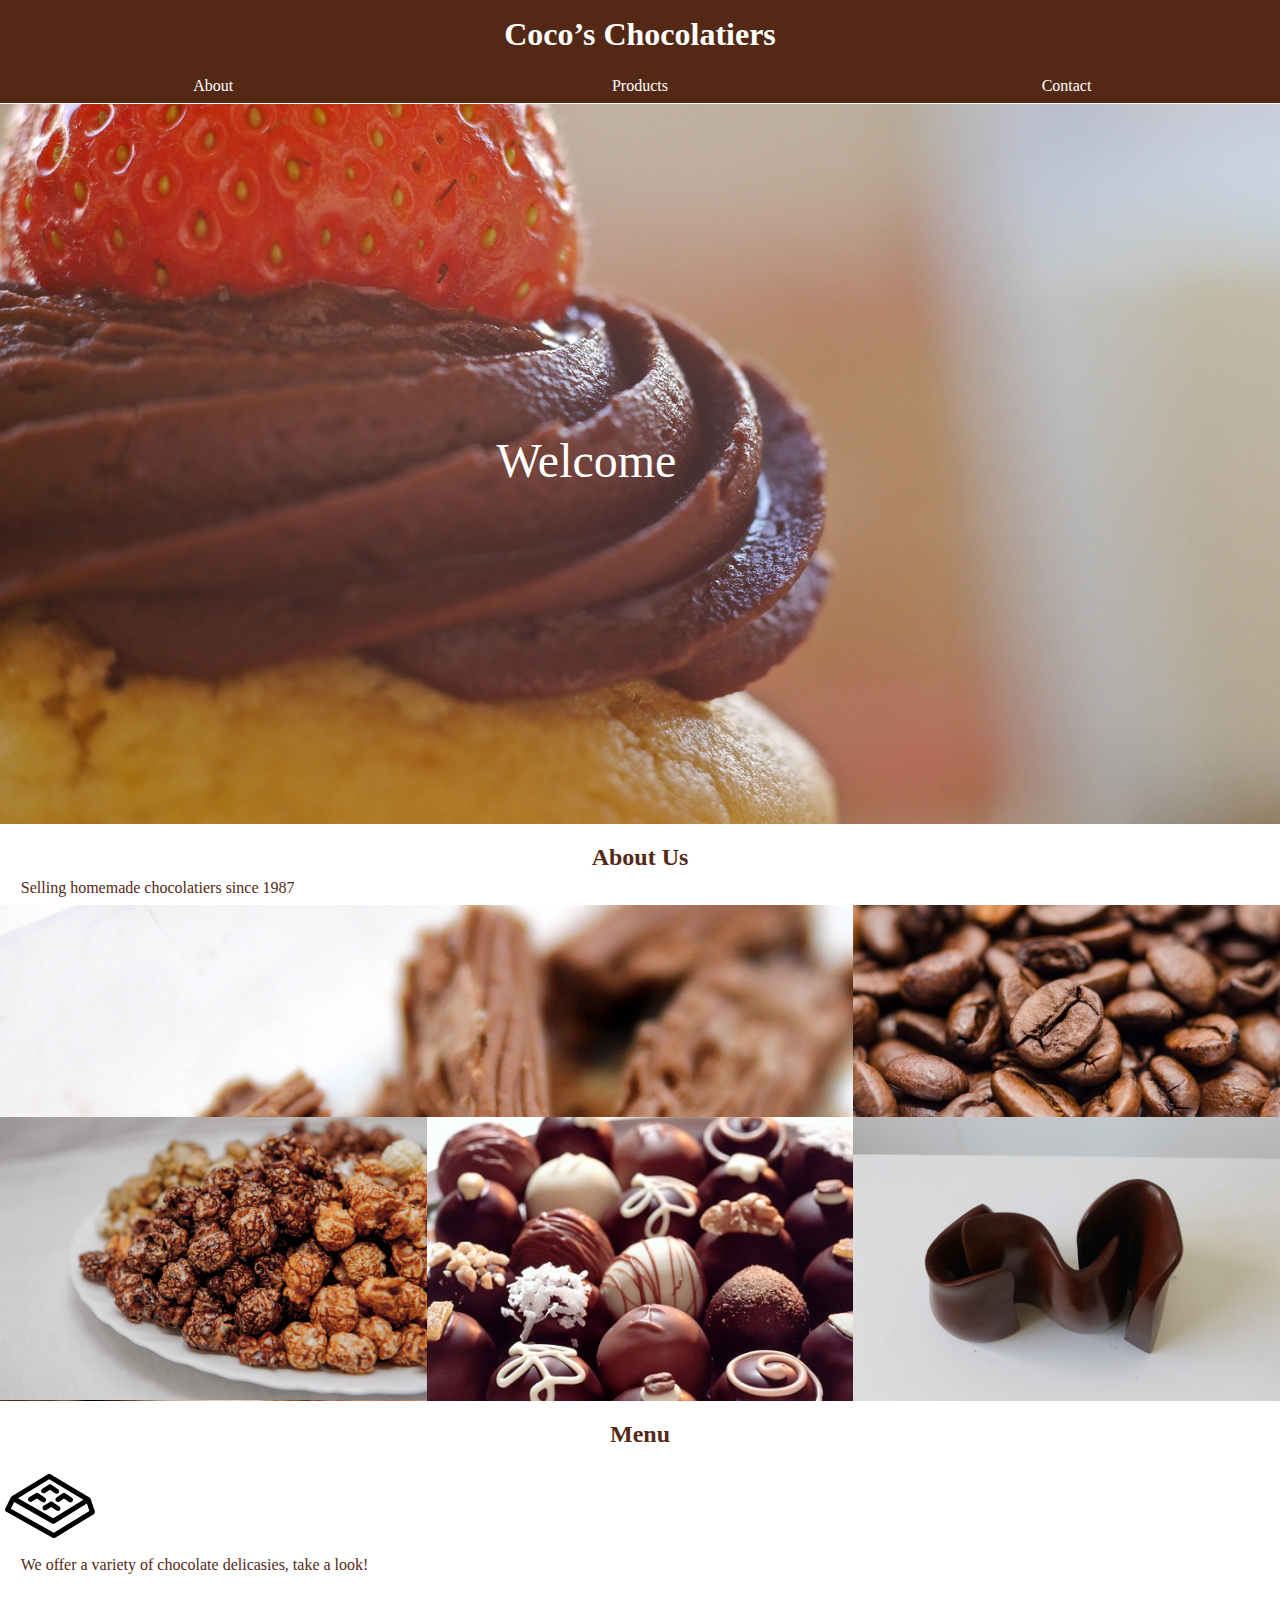
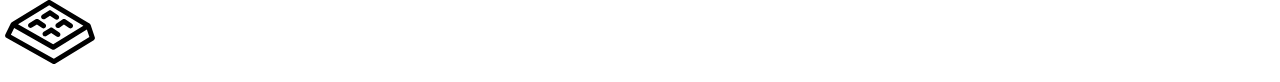
==== index.html @ f3431be4 "Fix media query" ====
<!DOCTYPE html>
<html lang="en-ca">
<head>
  <meta charset="utf-8">
  <title></title>
  <meta name="viewport" content="width=device-width,initial-scale=1">
  <link href="css/main.css" rel="stylesheet">
</head>
<body>
  <div class="all">
    <header>
      <div class="header">
        <div class="coco">
          <h1>Coco’s Chocolatiers</h1>
        </div>
        <nav>
          <ul class="nav">
            <li><a href="#">About</a></li>
            <li><a href="#">Products</a></li>
            <li><a href="#">Contact</a></li>
          </ul>
        </nav>
      </div>
    </header>
    <main>
      <div class="img">
        <div class="welcome">
          <p class="w">Welcome</p>
        </div>
        <img class="img-flex"src="img/14375924764_e4669065dd_o.jpg" alt="">
      </div>
      <div class="about">
        <h2>About Us</h2>
        <p>Selling homemade chocolatiers since 1987</p>
      </div>
      <section>
        <div class="grid">
          <img src="img/cin.jpg" alt="">
        </div>
        <div class="grid">
          <img src="img/coffee.jpg" alt="">
        </div>
        <div class="grid">
          <img src="img/popcorn.jpg" alt="">
        </div>
        <div class="grid">
          <img src="img/many.jpg" alt="">
        </div>
        <div class="grid">
          <img src="img/slice.jpg" alt="">
        </div>
      </section>
      <div class="menu">
        <h2>Menu</h2>
        <div class="menuimg">
          <img src="img/menu.svg" alt="">
        </div>
        <p class="offer">We offer a variety of chocolate delicasies, take a look!</p>
        <div class="menuimg">
          <img src="img/menu.svg" alt="">
        </div>
      </div>
    </main>
  </div>
</body>
</html>
---- css/main.css ----
@-moz-viewport { width: device-width; scale: 1; }
@-ms-viewport { width: device-width; scale: 1; }
@-o-viewport { width: device-width; scale: 1; }
@-webkit-viewport { width: device-width; scale: 1; }
@viewport { width: device-width; scale: 1; }

html {
  box-sizing: border-box;
  -moz-text-size-adjust: 100%;
  -ms-text-size-adjust: 100%;
  -webkit-text-size-adjust: 100%;
  text-size-adjust: 100%;
}

*, *::before, *::after {
  box-sizing: inherit;
}

.all {
  color: #fff;
}

.header {
  background-color: #532915;
}

p {
  color: #532915;
  padding-left: 1.3rem;
  padding-bottom: .5rem;
}

.w {
  color: #fff;
}

a {
  display: block;
  color: #fff;
  text-decoration: none;
  border-bottom: .1px solid #fff;
  text-align: center;
  padding-bottom: .5rem;
  padding-top: .5rem;
}

ul {
  display: flex;
  list-style-type: none;
  margin: 0;
  padding: 0;
}

li {
  align-items: center;
  justify-content: space-between;
  width: 33.33%;
}

body {
  margin: 0;
}

h1 {
  margin: 0;
  padding: .5em 0;
  text-align: center;
}

a:hover {
  background-color: #2b1700;
}

.nav {
  display: flex;
}

h3 {
  font-size: 1rem;
}

img {
  width: 100%;
  display: block;
}

.img {
  position: relative;
}

.welcome {
  font-size: 3rem;
  color: #fff;
  transform: translate(-50%, -50%);
  left: 45%;
  top: 50%;
  position: absolute;
  display: flex;
}

p:first-of-type {
  margin: 0;
}

h2 {
  text-align: center;
  color: #532915;
  margin-bottom: .5rem;
}

section {
  display: flex;
  flex-wrap: wrap;
  overflow: hidden;
}

.grid:last-of-type {
  display: none;
}

.grid:nth-of-type(3) {
  display: none;
}

.grid:nth-of-type(4) {
  display: none;
}

.grid {
  width: 50%;
}

.grid:first-of-type {
  max-height: 40px;
}

.menuimg {
  max-width: 100px;
}

@media only screen and (min-width: 25em) {

  .grid:nth-child(2) {
    display: block;
  }

  .grid:nth-of-type(3) {
    display: block;
    max-height: 30px;
  }

  .grid {
    display: block;
    width: 33.3333%;
  }

}

@media only screen and (min-width: 38em) {

}

@media only screen and (min-width: 60em) {

  .grid:first-of-type {
    width: 66.6666%;
  }

  .grid:last-of-type {
    display: block;
  }

  .grid:nth-of-type(4) {
    display: block;
    max-height: 50px;
  }

  .grid:nth-of-type(5) {
    display: block;
  }

}

@media only screen and (min-width: 90em) {

}
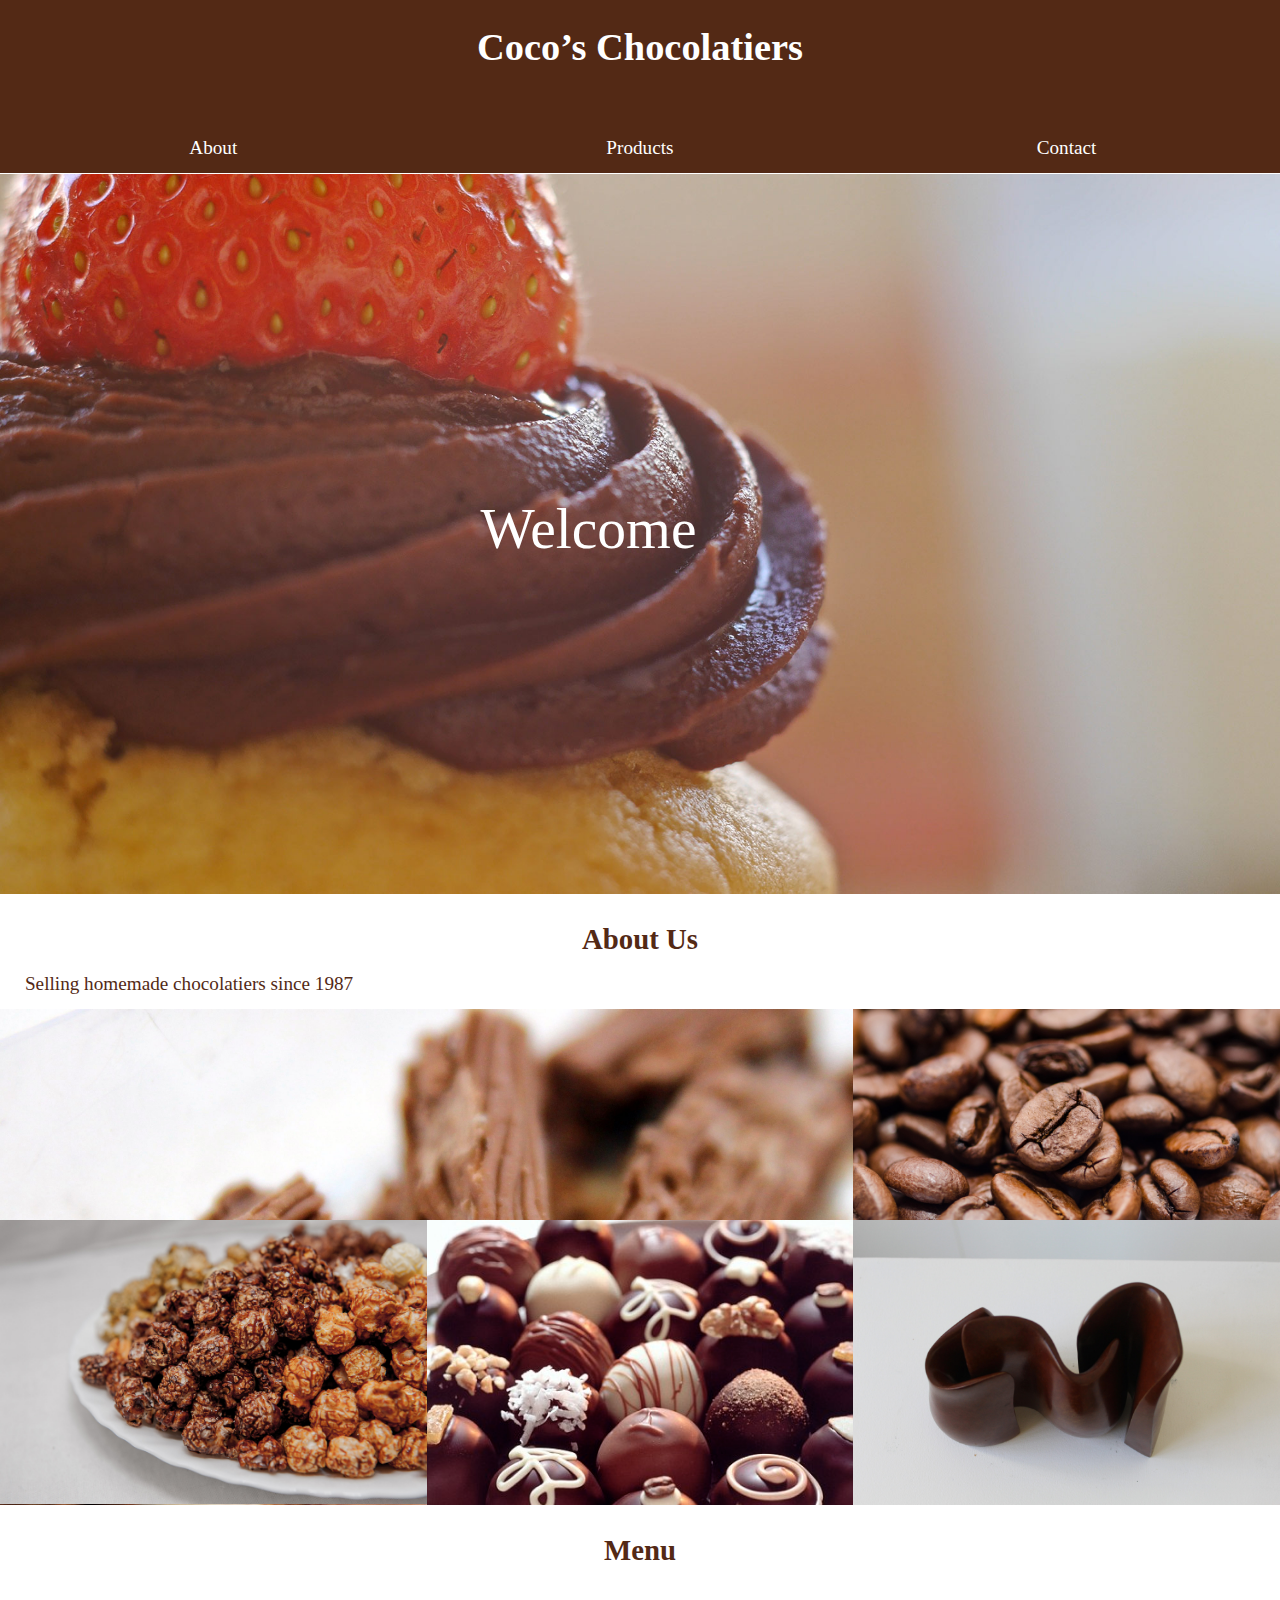
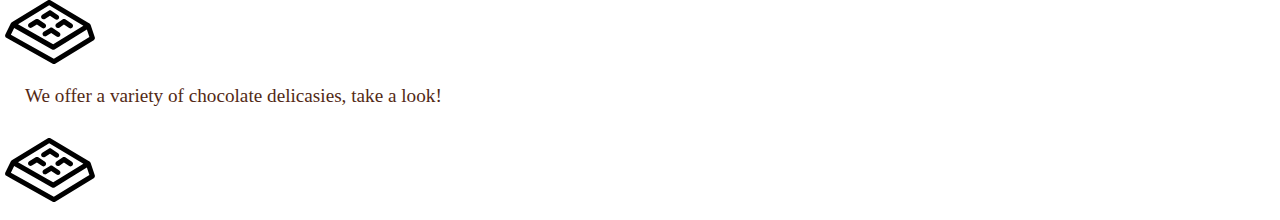
==== commit 40d9a544: "Add html element" ====
--- a/index.html
+++ b/index.html
@@ -2,7 +2,7 @@
 <html lang="en-ca">
 <head>
   <meta charset="utf-8">
-  <title></title>
+  <title>Coco’s Chocolatiers</title>
   <meta name="viewport" content="width=device-width,initial-scale=1">
   <link href="css/main.css" rel="stylesheet">
 </head>
@@ -23,11 +23,11 @@
       </div>
     </header>
     <main>
-      <div class="img">
+      <div class="img-flex">
         <div class="welcome">
           <p class="w">Welcome</p>
         </div>
-        <img class="img-flex"src="img/14375924764_e4669065dd_o.jpg" alt="">
+        <img class="img" src="img/cupcake.jpg" alt="">
       </div>
       <div class="about">
         <h2>About Us</h2>
--- a/css/main.css
+++ b/css/main.css
@@ -84,8 +84,10 @@
   display: block;
 }
 
-.img {
+.img-flex {
   position: relative;
+  display: block;
+  width: 100%;
 }
 
 .welcome {
@@ -140,6 +142,16 @@
 
 @media only screen and (min-width: 25em) {
 
+  html {
+    font-size: 100%;
+    line-height: 1.3;
+  }
+
+  h1,
+  p {
+    margin: 0 0 1.3rem;
+  }
+
   .grid:nth-child(2) {
     display: block;
   }
@@ -158,9 +170,29 @@
 
 @media only screen and (min-width: 38em) {
 
+  html {
+    font-size: 110%;
+    line-height: 1.4;
+  }
+
+  h1,
+  p {
+    margin: 0 0 1.4rem;
+  }
+
 }
 
 @media only screen and (min-width: 60em) {
+
+  html {
+    font-size: 120%;
+    line-height: 1.5;
+  }
+
+  h1,
+  p {
+    margin: 0 0 1.5rem;
+  }
 
   .grid:first-of-type {
     width: 66.6666%;
@@ -183,4 +215,8 @@
 
 @media only screen and (min-width: 90em) {
 
-}
+  html {
+    font-size: 130%;
+  }
+
+}
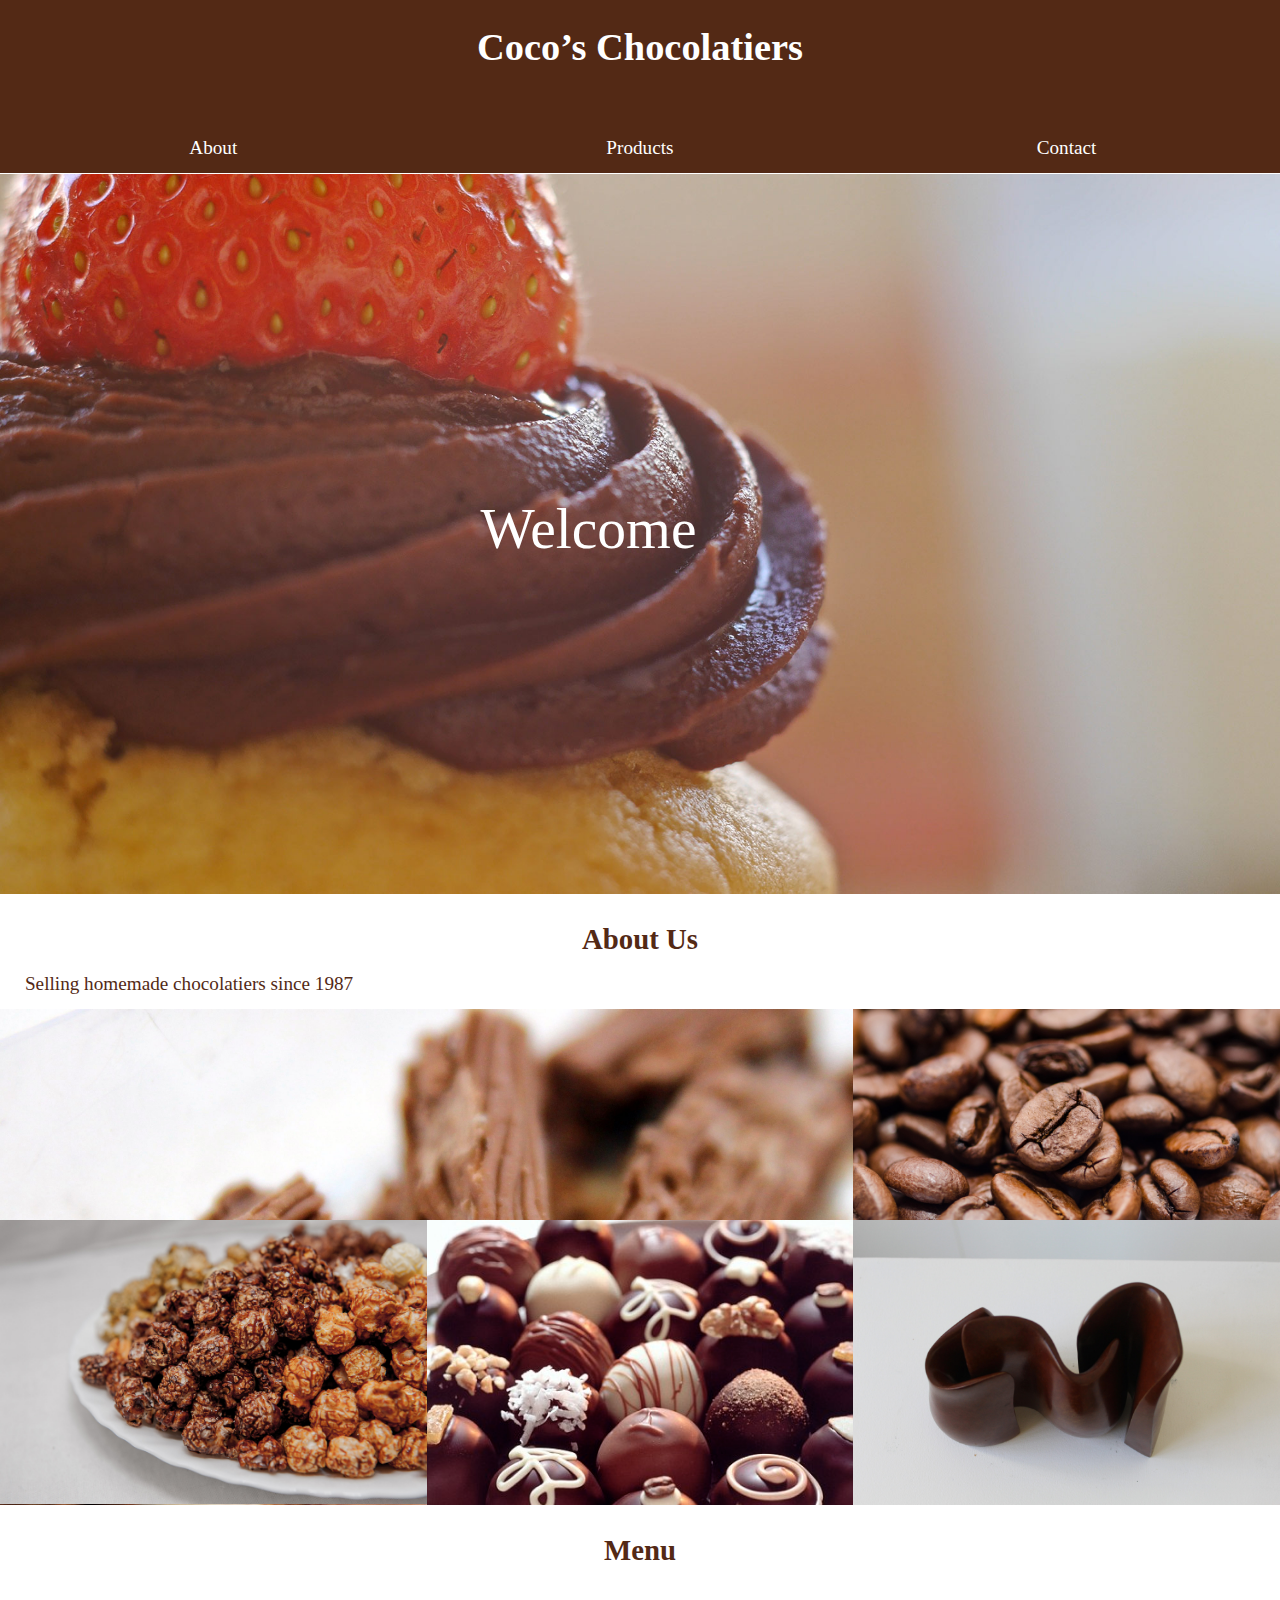
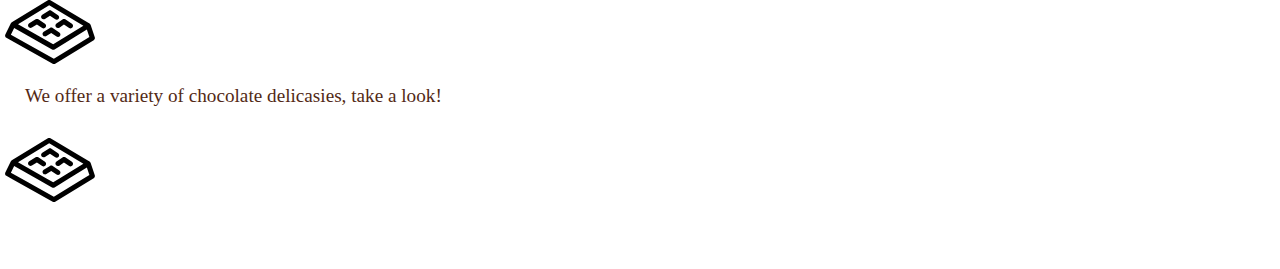
==== commit 08f92d7b: "Add footer to html" ====
--- a/index.html
+++ b/index.html
@@ -60,6 +60,11 @@
           <img src="img/menu.svg" alt="">
         </div>
       </div>
+      <div class="footer">
+        <footer>
+          <a href="#">Sign Up Now</a>
+        </footer>
+      </div>
     </main>
   </div>
 </body>
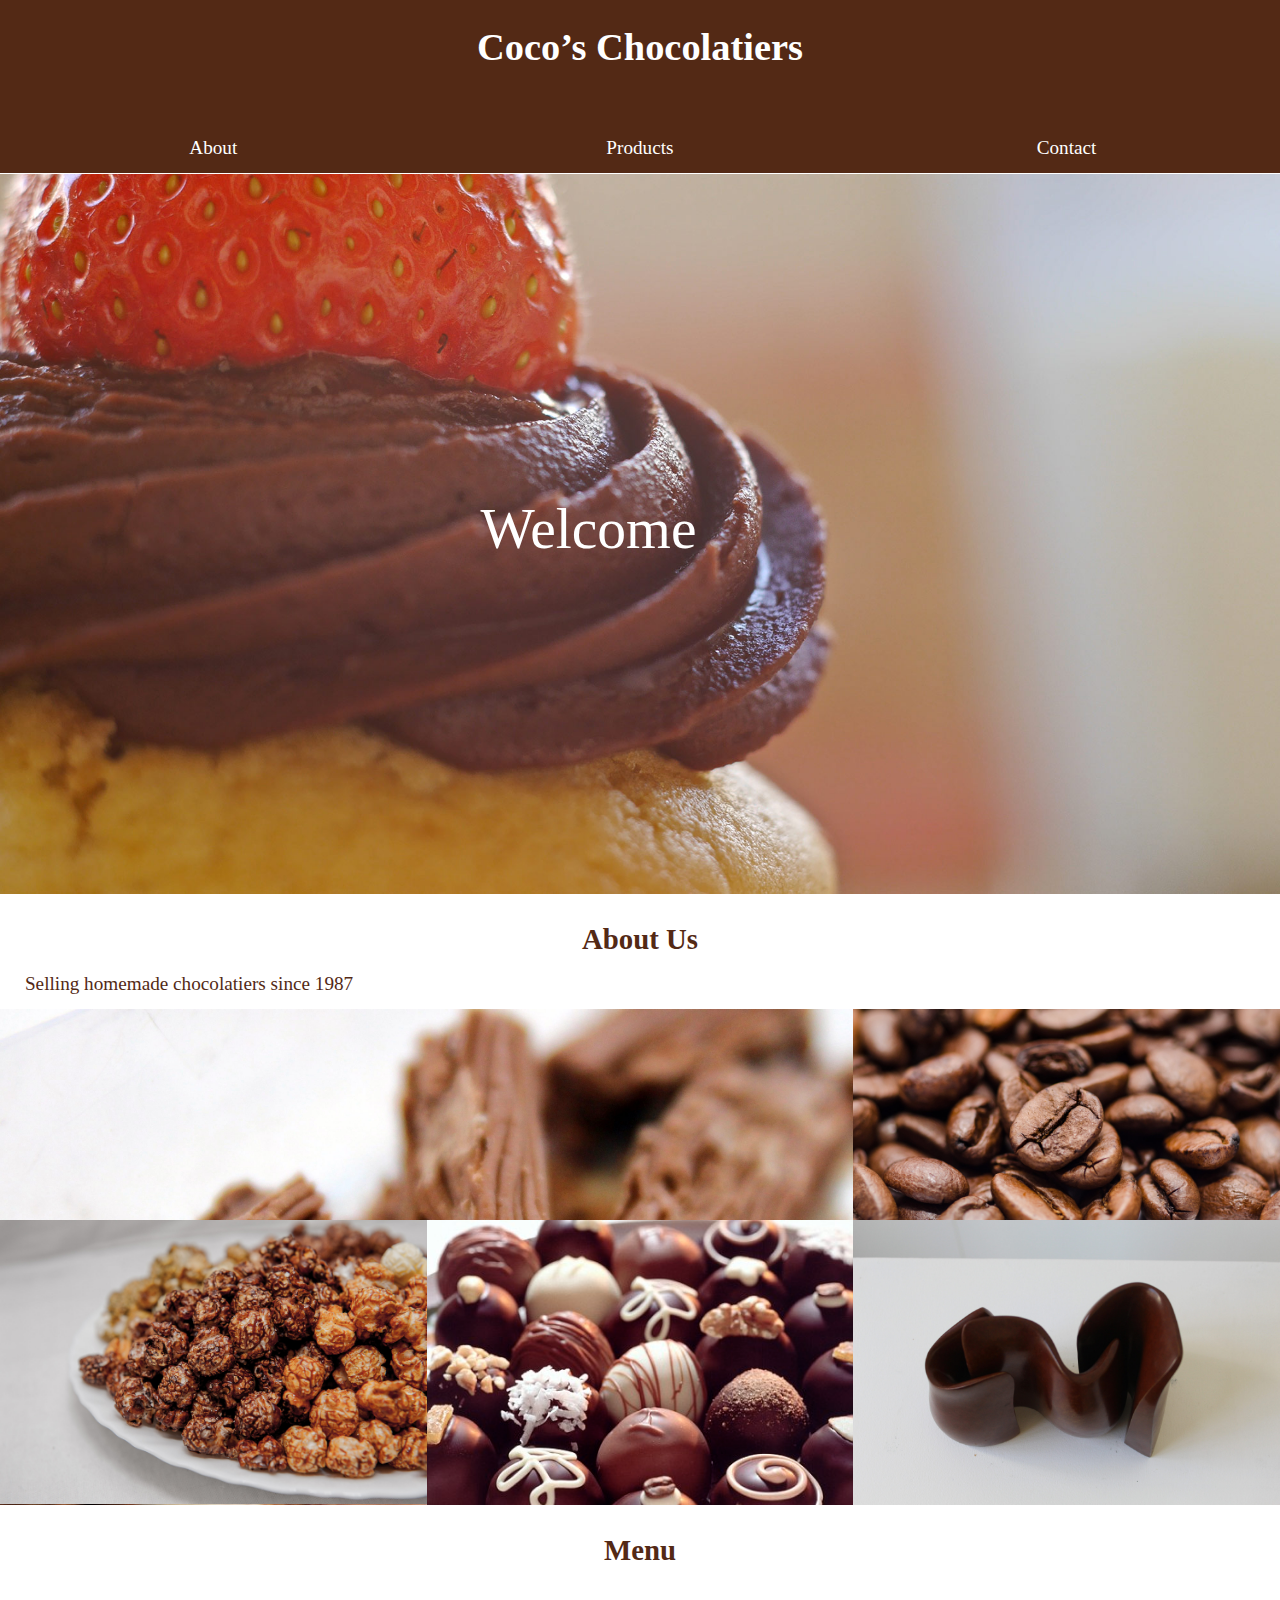
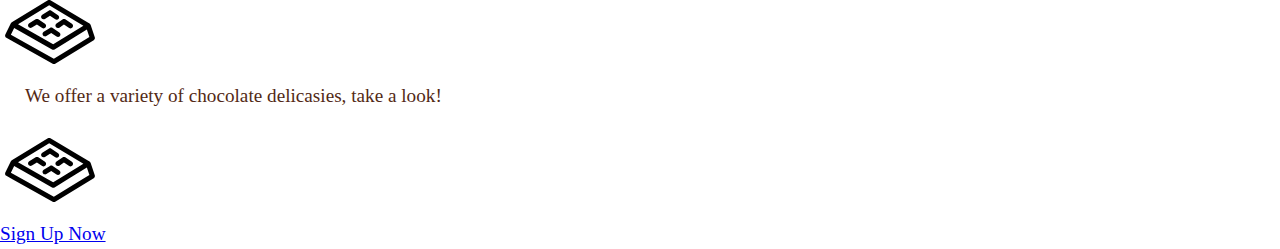
==== commit d4082d72: "Add the a tag" ====
--- a/index.html
+++ b/index.html
@@ -15,9 +15,9 @@
         </div>
         <nav>
           <ul class="nav">
-            <li><a href="#">About</a></li>
-            <li><a href="#">Products</a></li>
-            <li><a href="#">Contact</a></li>
+            <li><a class="a" href="#">About</a></li>
+            <li><a class="a" href="#">Products</a></li>
+            <li><a class="a" href="#">Contact</a></li>
           </ul>
         </nav>
       </div>
--- a/css/main.css
+++ b/css/main.css
@@ -34,7 +34,7 @@
   color: #fff;
 }
 
-a {
+.a {
   display: block;
   color: #fff;
   text-decoration: none;
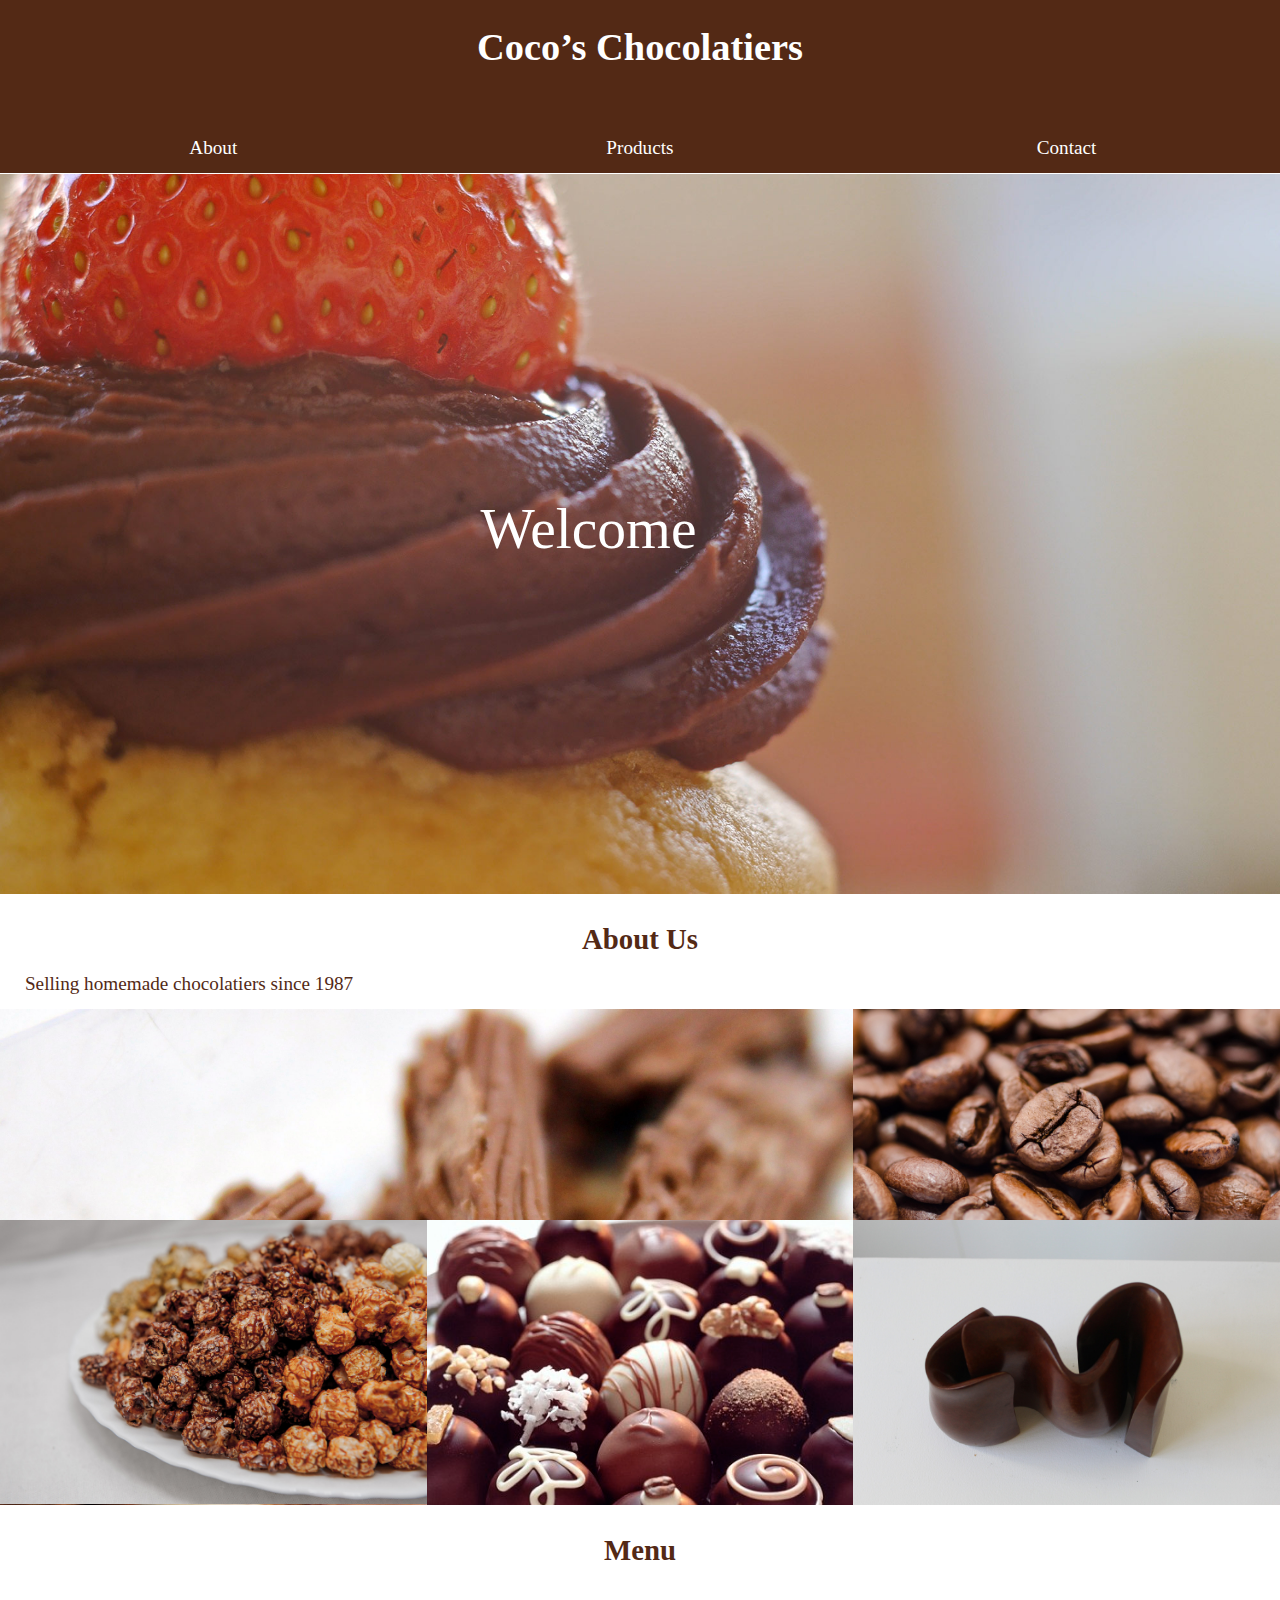
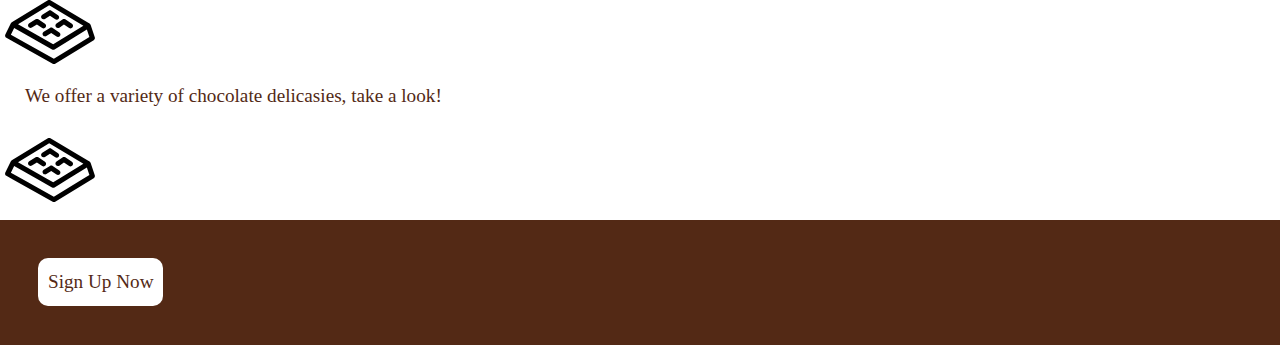
==== commit 5271fc59: "Add a button selector" ====
--- a/index.html
+++ b/index.html
@@ -62,7 +62,7 @@
       </div>
       <div class="footer">
         <footer>
-          <a href="#">Sign Up Now</a>
+          <a class="btn" href="#">Sign Up Now</a>
         </footer>
       </div>
     </main>
--- a/css/main.css
+++ b/css/main.css
@@ -67,7 +67,7 @@
   text-align: center;
 }
 
-a:hover {
+.a:hover {
   background-color: #2b1700;
 }
 
@@ -140,6 +140,25 @@
   max-width: 100px;
 }
 
+.btn {
+  display: inline-block;
+  color: #532915;
+  text-decoration: none;
+  background-color: #fff;
+  padding: .5rem;
+  border-radius: 10px;
+}
+
+footer {
+  background-color: #532915;
+  padding: 2rem;
+}
+
+.btn:hover {
+  background-color: #2b1700;
+  color: #fff;
+}
+
 @media only screen and (min-width: 25em) {
 
   html {
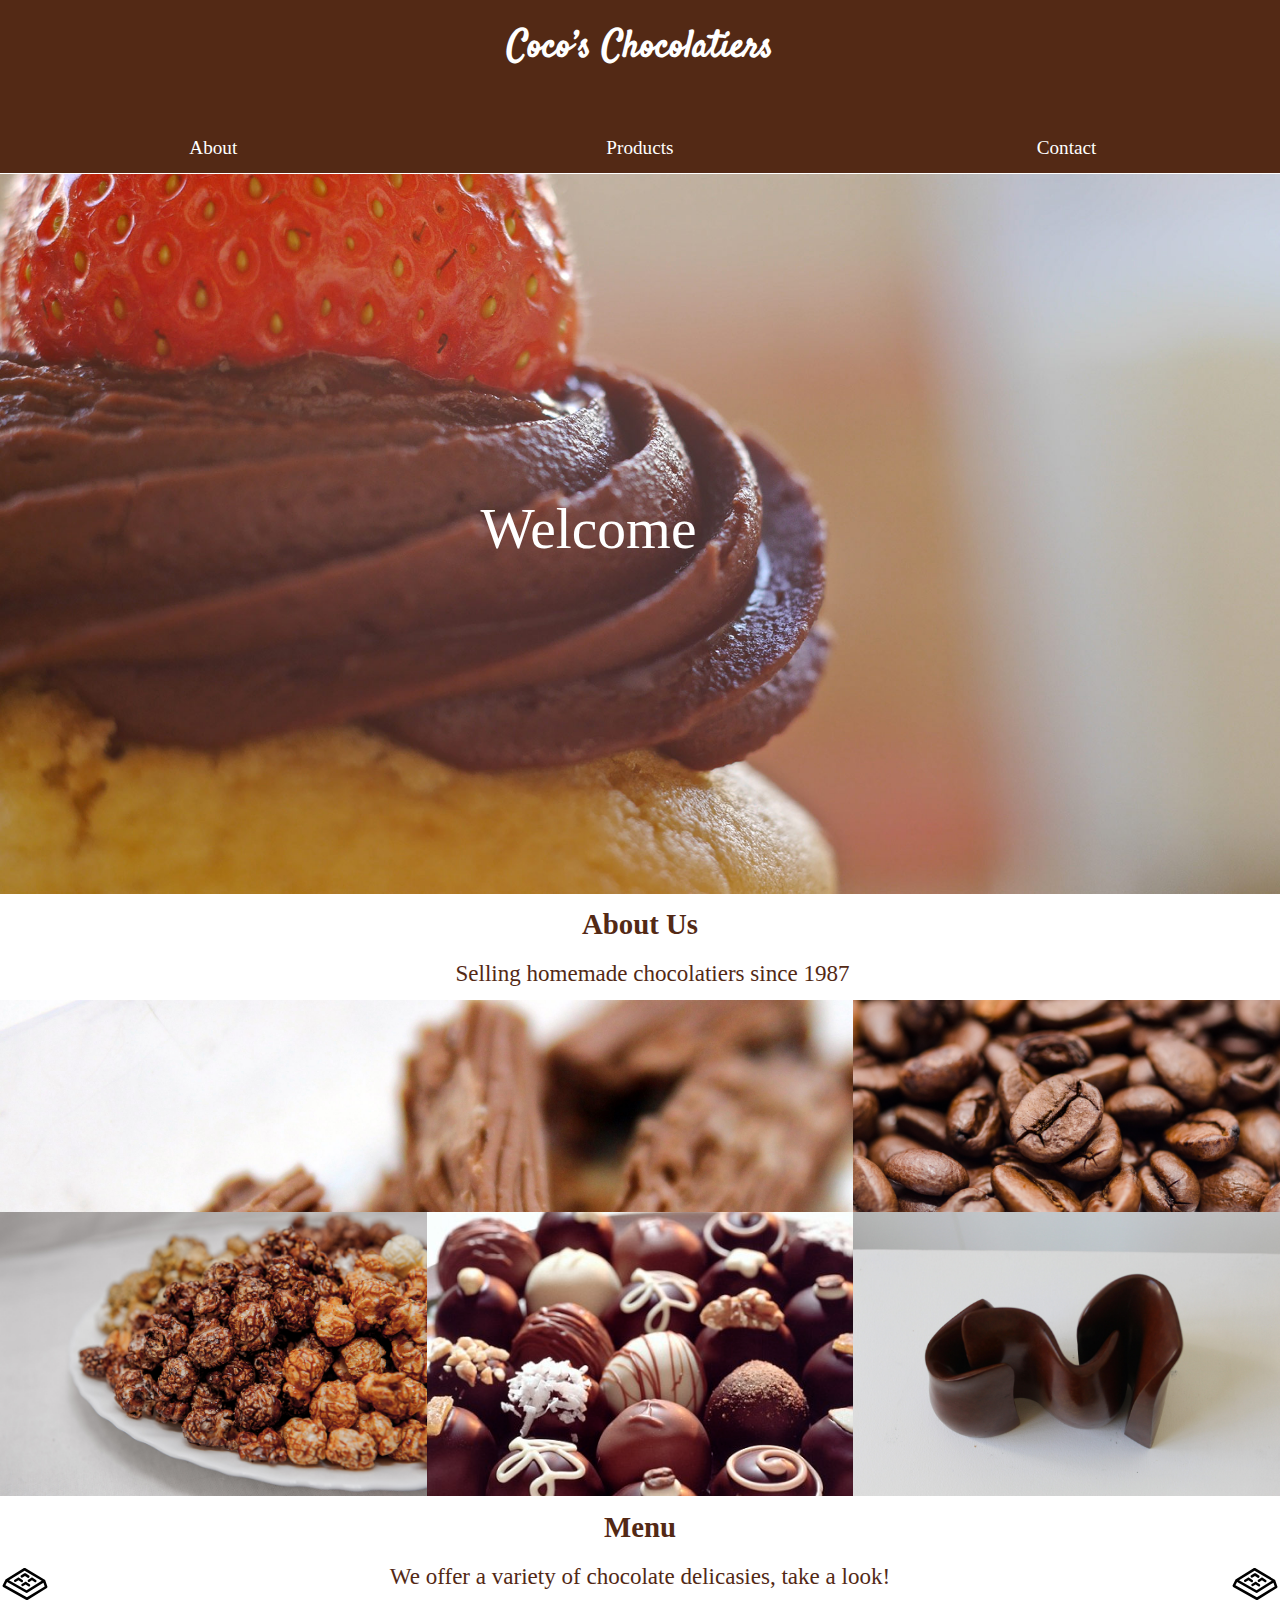
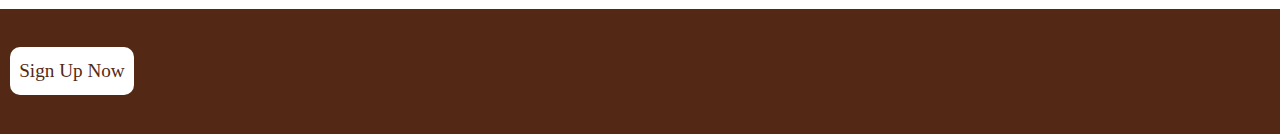
==== commit d63941c7: "Change the font of H1" ====
--- a/index.html
+++ b/index.html
@@ -5,6 +5,7 @@
   <title>Coco’s Chocolatiers</title>
   <meta name="viewport" content="width=device-width,initial-scale=1">
   <link href="css/main.css" rel="stylesheet">
+  <link href="https://fonts.googleapis.com/css?family=Satisfy&display=swap" rel="stylesheet">
 </head>
 <body>
   <div class="all">
@@ -31,7 +32,7 @@
       </div>
       <div class="about">
         <h2>About Us</h2>
-        <p>Selling homemade chocolatiers since 1987</p>
+        <p class="choc">Selling homemade chocolatiers since 1987</p>
       </div>
       <section>
         <div class="grid">
@@ -53,11 +54,9 @@
       <div class="menu">
         <h2>Menu</h2>
         <div class="menuimg">
-          <img src="img/menu.svg" alt="">
-        </div>
-        <p class="offer">We offer a variety of chocolate delicasies, take a look!</p>
-        <div class="menuimg">
-          <img src="img/menu.svg" alt="">
+          <img class="mi" src="img/menu.svg" alt="">
+          <p class="offer">We offer a variety of chocolate delicasies, take a look!</p>
+          <img class="mi" src="img/menu.svg" alt="">
         </div>
       </div>
       <div class="footer">
--- a/css/main.css
+++ b/css/main.css
@@ -65,6 +65,7 @@
   margin: 0;
   padding: .5em 0;
   text-align: center;
+  font-family: 'Satisfy', cursive;
 }
 
 .a:hover {
@@ -108,6 +109,12 @@
   text-align: center;
   color: #532915;
   margin-bottom: .5rem;
+  margin-top: .5rem;
+}
+
+.choc {
+  text-align: center;
+  font-size: 1.2rem;
 }
 
 section {
@@ -137,7 +144,18 @@
 }
 
 .menuimg {
-  max-width: 100px;
+  display: flex;
+  justify-content: space-between;
+}
+
+.mi {
+  width: 50px;
+}
+
+.offer {
+  padding: 0;
+  font-size: 1.2rem;
+  text-align: center;
 }
 
 .btn {
@@ -152,6 +170,7 @@
 footer {
   background-color: #532915;
   padding: 2rem;
+  padding-left: .5rem;
 }
 
 .btn:hover {
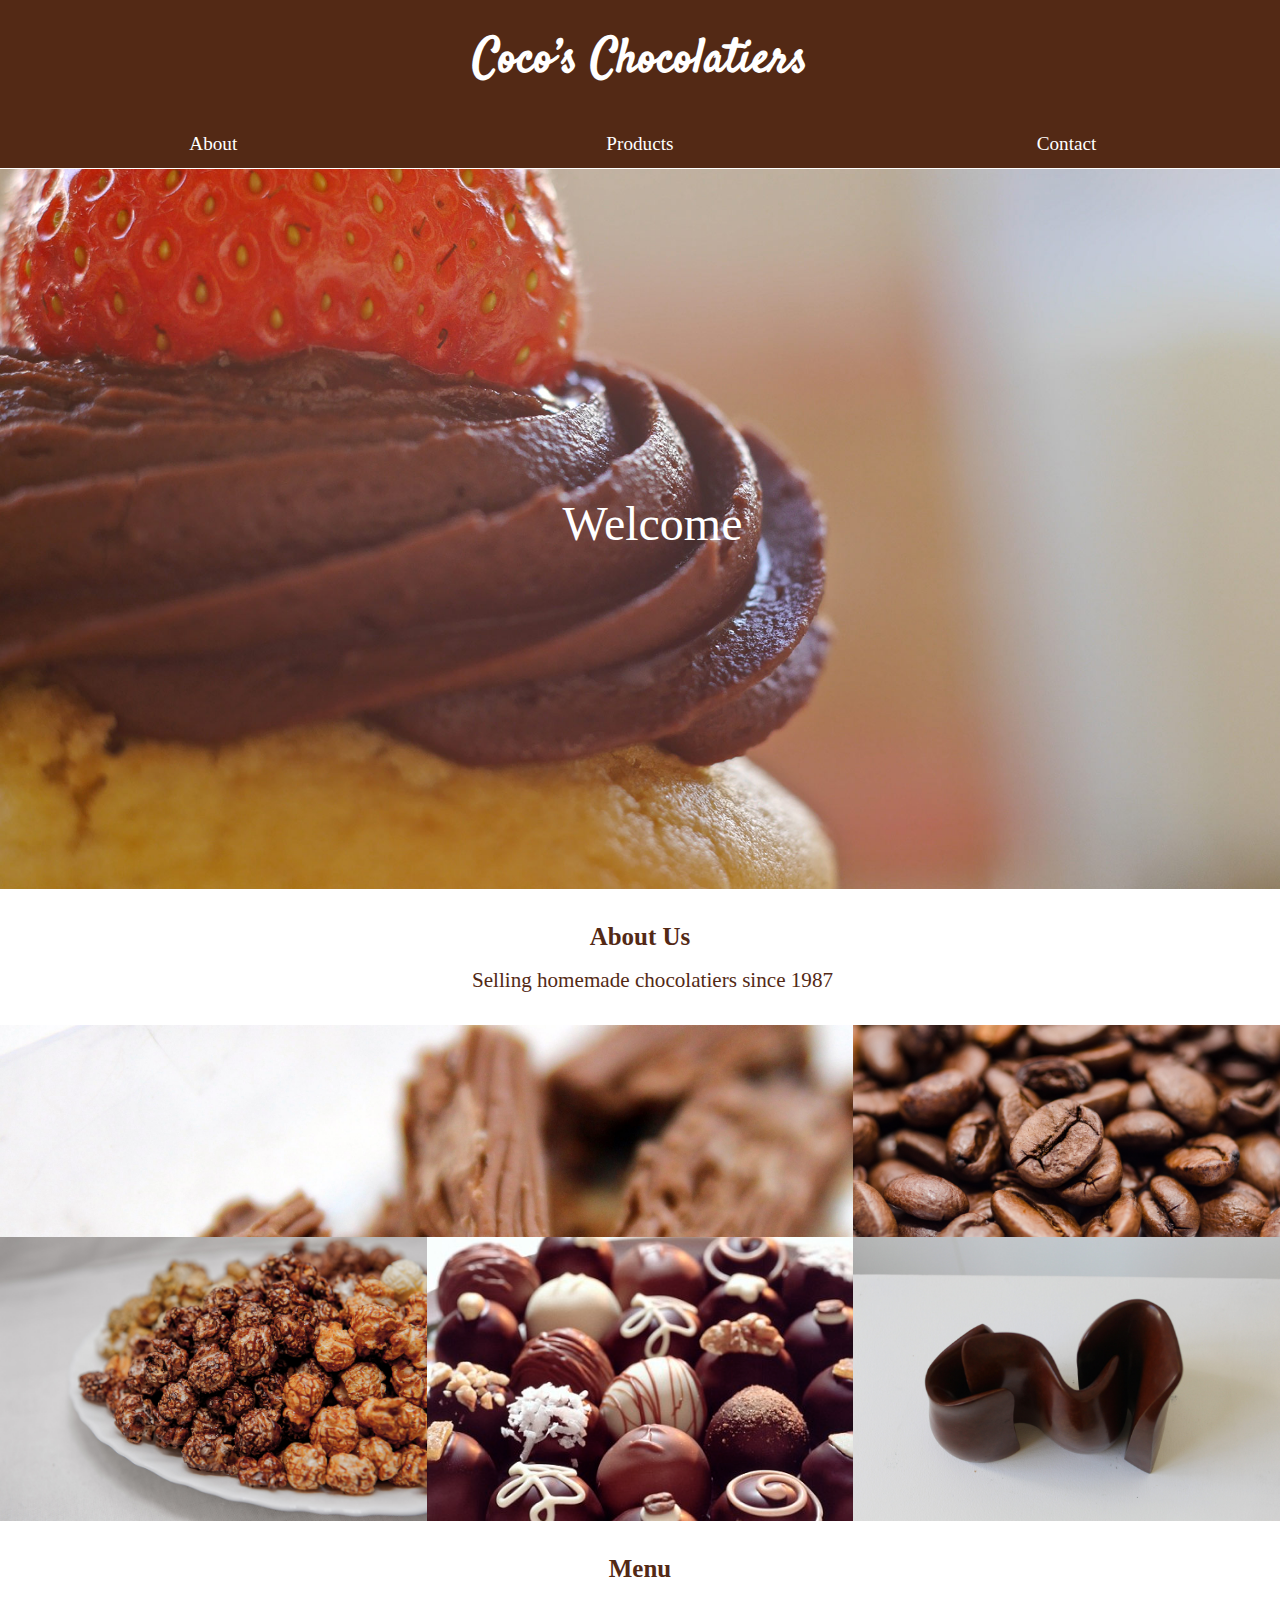
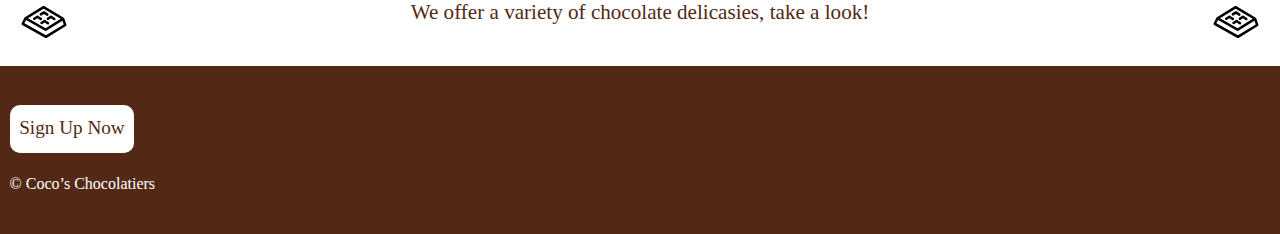
==== commit f373473c: "Add a copyright" ====
--- a/index.html
+++ b/index.html
@@ -62,6 +62,7 @@
       <div class="footer">
         <footer>
           <a class="btn" href="#">Sign Up Now</a>
+          <small class="copyright">© Coco’s Chocolatiers</small>
         </footer>
       </div>
     </main>
--- a/css/main.css
+++ b/css/main.css
@@ -65,7 +65,7 @@
   margin: 0;
   padding: .5em 0;
   text-align: center;
-  font-family: 'Satisfy', cursive;
+  font-family: Satisfy, cursive;
 }
 
 .a:hover {
@@ -92,10 +92,10 @@
 }
 
 .welcome {
-  font-size: 3rem;
+  font-size: 2rem;
   color: #fff;
   transform: translate(-50%, -50%);
-  left: 45%;
+  left: 50%;
   top: 50%;
   position: absolute;
   display: flex;
@@ -110,11 +110,12 @@
   color: #532915;
   margin-bottom: .5rem;
   margin-top: .5rem;
+  font-size: 1.2rem;
 }
 
 .choc {
   text-align: center;
-  font-size: 1.2rem;
+  font-size: 1rem;
 }
 
 section {
@@ -154,7 +155,7 @@
 
 .offer {
   padding: 0;
-  font-size: 1.2rem;
+  font-size: 1rem;
   text-align: center;
 }
 
@@ -178,6 +179,19 @@
   color: #fff;
 }
 
+.about {
+  padding: 1rem;
+}
+
+.menu {
+  padding: 1rem;
+}
+
+small {
+  display: block;
+  padding-top: 1rem;
+}
+
 @media only screen and (min-width: 25em) {
 
   html {
@@ -185,11 +199,6 @@
     line-height: 1.3;
   }
 
-  h1,
-  p {
-    margin: 0 0 1.3rem;
-  }
-
   .grid:nth-child(2) {
     display: block;
   }
@@ -202,6 +211,26 @@
   .grid {
     display: block;
     width: 33.3333%;
+  }
+
+  .welcome {
+    font-size: 2.5rem;
+  }
+
+  h1 {
+    font-size: 2.5rem;
+  }
+
+  h2 {
+    font-size: 1.3rem;
+  }
+
+  .choc {
+    font-size: 1.1rem;
+  }
+
+  .offer {
+    font-size: 1.1rem;
   }
 
 }
@@ -213,11 +242,6 @@
     line-height: 1.4;
   }
 
-  h1,
-  p {
-    margin: 0 0 1.4rem;
-  }
-
 }
 
 @media only screen and (min-width: 60em) {
@@ -227,11 +251,6 @@
     line-height: 1.5;
   }
 
-  h1,
-  p {
-    margin: 0 0 1.5rem;
-  }
-
   .grid:first-of-type {
     width: 66.6666%;
   }
@@ -257,4 +276,24 @@
     font-size: 130%;
   }
 
-}
+  .welcome {
+    font-size: 3rem;
+  }
+
+  h1 {
+    font-size: 3rem;
+  }
+
+  h2 {
+    font-size: 1.6rem;
+  }
+
+  .choc {
+    font-size: 1.5rem;
+  }
+
+  .offer {
+    font-size: 1.5rem;
+  }
+
+}
